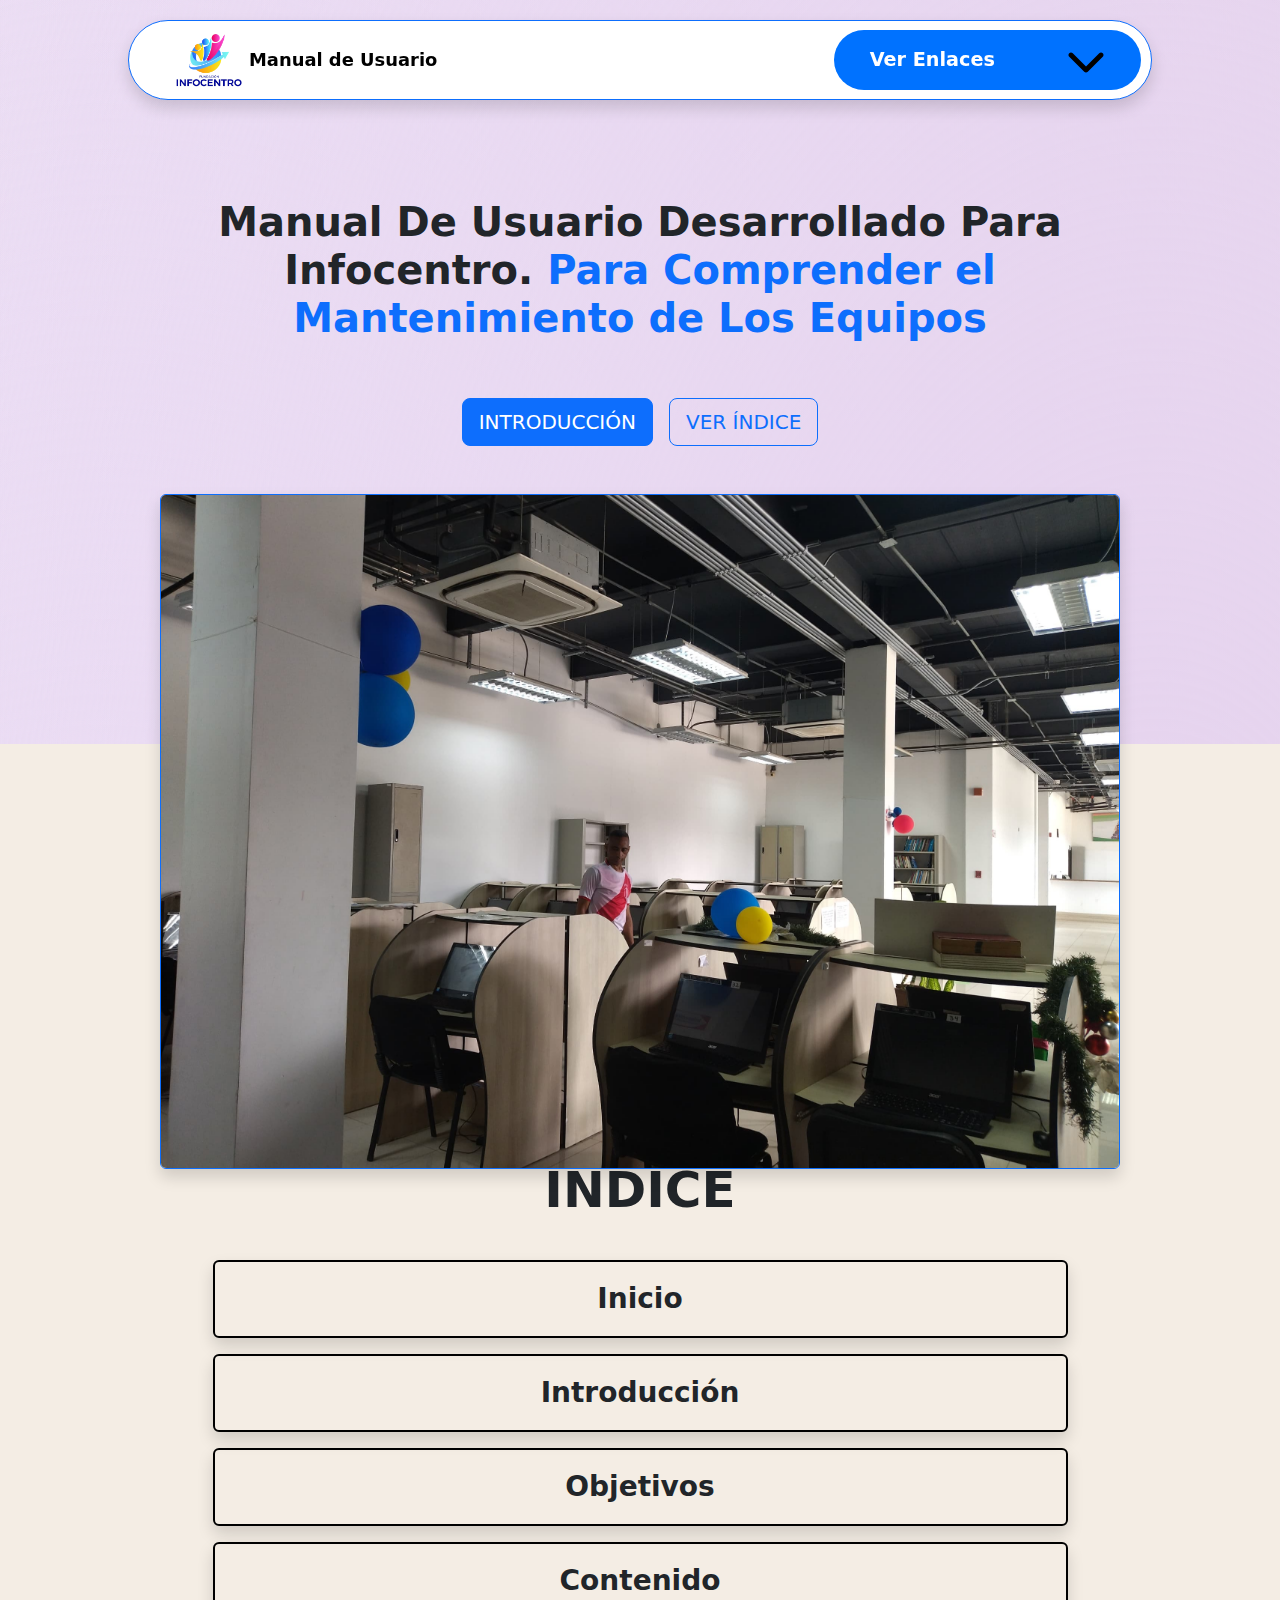
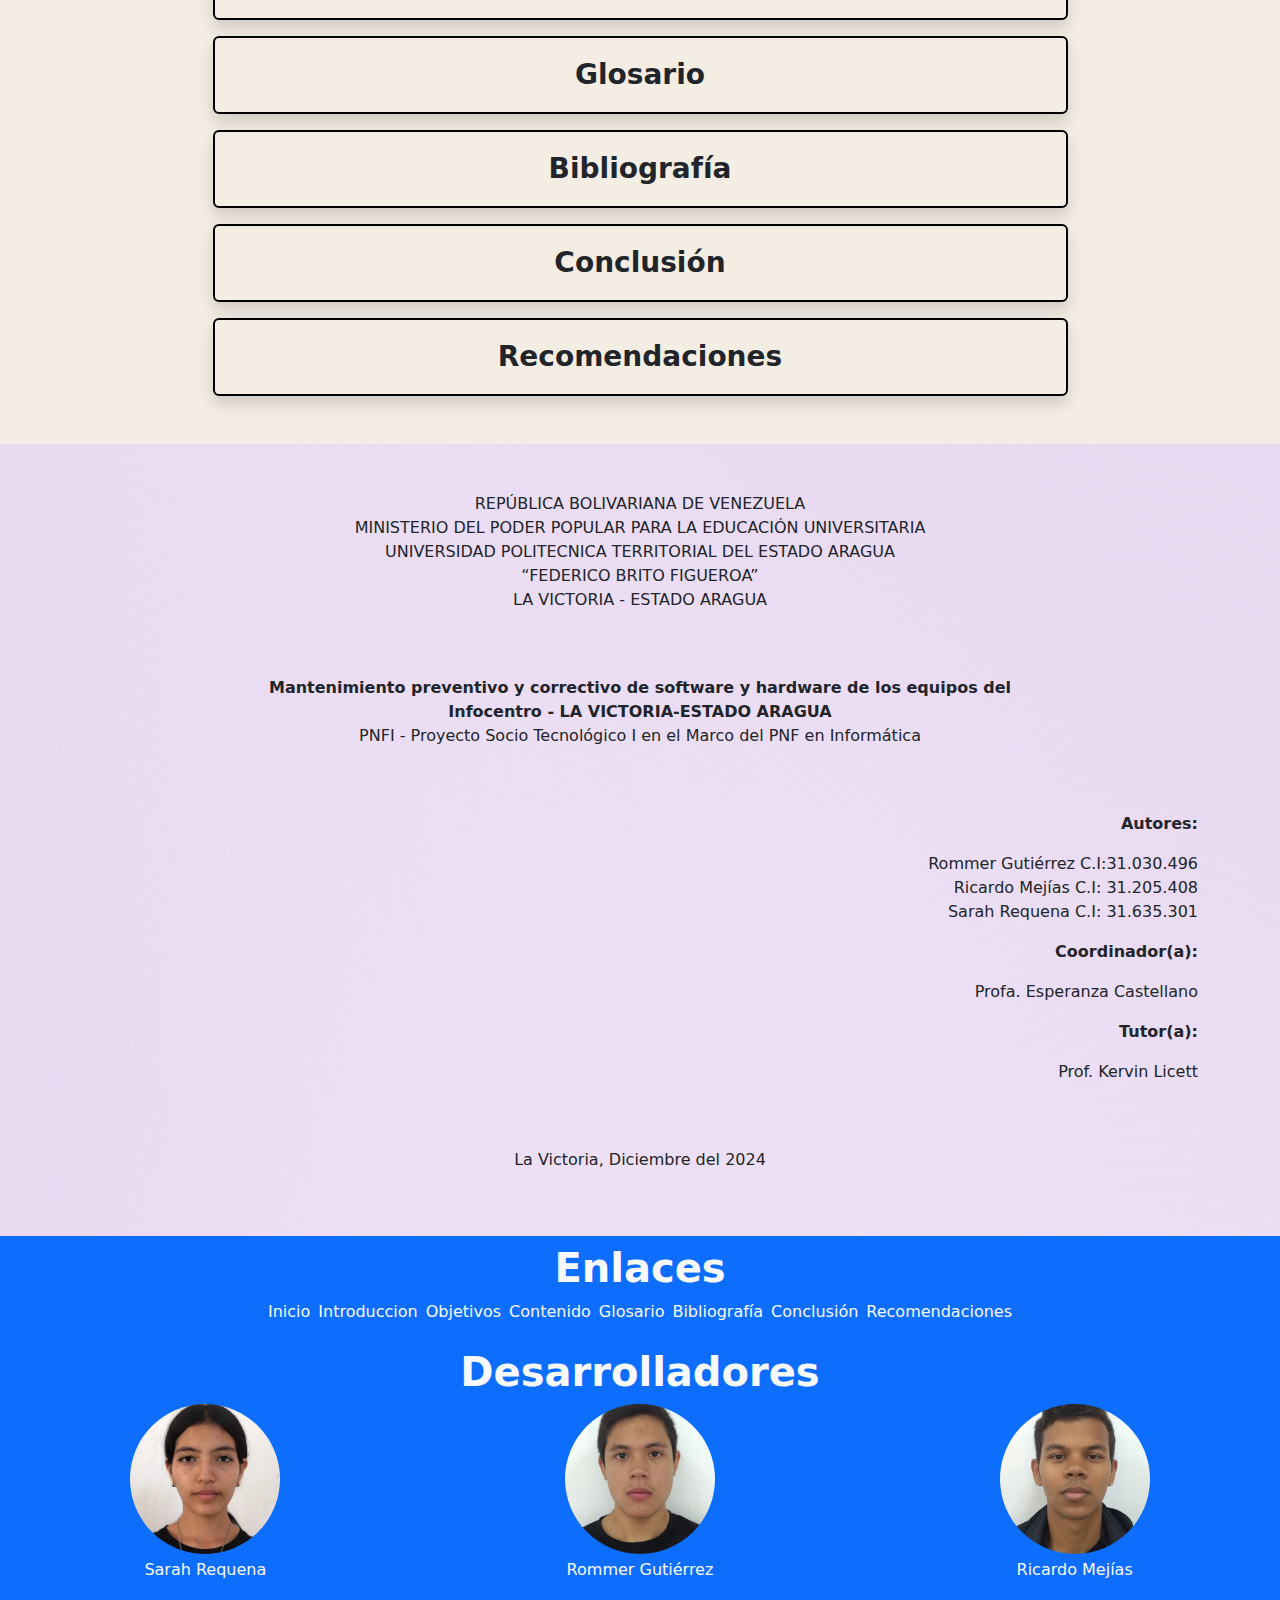
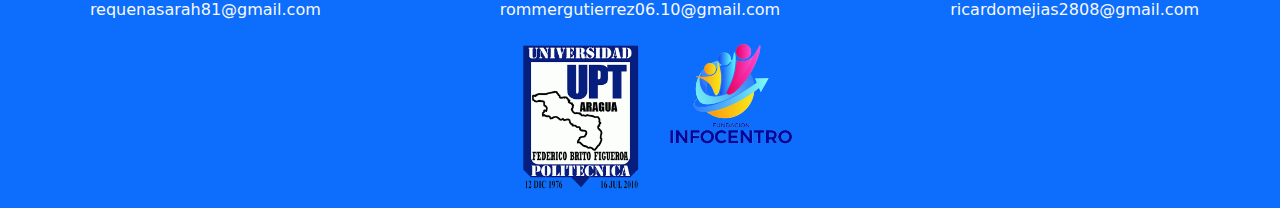
==== index.html @ 99874bed "Manual Técnico (Trayecto I)" ====
<!DOCTYPE html>
<html lang="en">

<head>
    <meta charset="UTF-8">
    <meta name="viewport" content="width=device-width, initial-scale=1.0">
    <title>Manual Técnico - Inicio</title>
    <link rel="stylesheet" href="styles.css">
    <link rel="stylesheet" href="bootstrap/css/bootstrap.min.css">
</head>

<body class="fondo">
    <header class="header" style="z-index: 10;">
        <nav class="nav shadow border border-primary"">
            <a href=" https://www.infocentro.gob.ve/" class="logo text-decoration-none"><img
                src="imegenes/INFOCENTRO-removebg-preview.png " class="" alt=""><span>Manual de Usuario</span></a>
            <div class="ver">
                <button class="btn_ver"><span>Ver Enlaces</span> <img src="imegenes/chevron-down-solid.svg"
                        alt=""></button>
                <ul class="menu-nav shadow rounded">
                    <li><a style="text-decoration: none;" href="index.html" class="link" id="link_activo">Inicio</a></li>
                    <li><a style="text-decoration: none;" href="./src/introduccion.html" class="link">Introducción</a></li>
                    <li><a style="text-decoration: none;" href="src/objetivos.html" class="link">Objetivos</a></li>
                    <li><a style="text-decoration: none;" href="src/contenido.html" class="link">Contenido</a></li>
                    <li><a style="text-decoration: none;" href="src/glosario.html" class="link">Glosario</a></li>
                    <li><a style="text-decoration: none;" href="src/bibliografia.html" class="link">Bibliografía</a></li>
                    <li><a style="text-decoration: none;" href="src/conclusion.html" class="link">Conclusión</a></li>
                    <li><a style="text-decoration: none;" href="src/recomendaciones.html"class="link">Recomendaciones</a></li>
                </ul>
            </div>
        </nav>
    </header>
    <main class="" style="margin-top: 100px; padding: 50px;"" >
        <div class=" container">
        <div class="row">
            <div class="col-12">
                <h1 style="font-weight: 800; width: 90%;" class="mx-auto p-5 text-center">Manual De Usuario
                    Desarrollado Para Infocentro. <span class="text-primary">Para Comprender el Mantenimiento de Los
                        Equipos</span></h1>
                <div class="d-flex justify-content-center gap-3">
                    <a href="src/introduccion.html" class="btn btn-primary btn-lg">INTRODUCCIÓN</a>
                    <a href="#introduccion" class="btn btn-outline-primary btn-lg">VER ÍNDICE</a>
                </div>
            </div>
        </div>
        <div class="row">
            <div class="col-md-12 mt-5">
                <div class="d-flex justify-content-center"><img
                        style="position: absolute; z-index: 1; object-fit: cover;"
                        class="w-75 h-75 rounded shadow mx-auto border border-primary"
                        src="imegenes/Fotos de la Comunidad/foto inicio 1.jpg" alt=""></div>
            </div>
        </div>
        </div>
    </main>
    <div class="beige pb-5" style="margin-top: 200px; padding-top: 400px; z-index: -1;">
        <div class="container">
            <div class="row justify-content-center row-gap-3">
                <div class="row" id="introduccion"></div>
                <h2 style="font-size: 50px; font-weight: 800;" class="text-center pb-3">ÍNDICE</h2>
                <a href="index.html" style="font-weight: 800; font-size: 45px; text-align: center; display: inline-block;"
                    class="efecto indice w-75 row text-dark shadow rounded p-3 text-center fs-3 text-decoration-none">
                    Inicio
                </a>
                <a href="src/introduccion.html" style="font-weight: 800; font-size: 45px; text-align: center; display: inline-block;"
                    class="efecto indice w-75 row text-dark shadow rounded p-3 text-center fs-3 text-decoration-none">
                    Introducción
                </a>
                <a href="src/objetivos.html" style="font-weight: 800; font-size: 45px; text-align: center; display: inline-block;"
                    class="efecto indice w-75 row text-dark shadow rounded p-3 text-center fs-3 text-decoration-none">
                    Objetivos
                </a>
                <a href="src/contenido.html" style="font-weight: 800; font-size: 45px; text-align: center; display: inline-block;"
                    class="efecto indice w-75 row text-dark shadow rounded p-3 text-center fs-3 text-decoration-none">
                    Contenido
                </a>
                <a href="src/glosario.html" style="font-weight: 800; font-size: 45px; text-align: center; display: inline-block;"
                    class="efecto indice w-75 row text-dark shadow rounded p-3 text-center fs-3 text-decoration-none">
                    Glosario
                </a>
                <a href="src/bibliografia.html" style="font-weight: 800; font-size: 45px; text-align: center; display: inline-block;"
                    class="efecto indice w-75 row text-dark shadow rounded p-3 text-center fs-3 text-decoration-none">
                    Bibliografía
                </a>
                <a href="src/conclusion.html" style="font-weight: 800; font-size: 45px; text-align: center; display: inline-block;"
                    class="efecto indice w-75 row text-dark shadow rounded p-3 text-center fs-3 text-decoration-none">
                    Conclusión
                </a>
                <a href="src/recomendaciones.html" style="font-weight: 800; font-size: 45px; text-align: center; display: inline-block;"
                    class="efecto indice w-75 row text-dark shadow rounded p-3 text-center fs-3 text-decoration-none">
                    Recomendaciones
                </a>
            </div>
        </div>
    </div>
    <div class="container">
        <div class="row p-5">
            <p class="text-center col-12">
                REPÚBLICA BOLIVARIANA DE VENEZUELA <br>
                MINISTERIO DEL PODER POPULAR PARA LA EDUCACIÓN UNIVERSITARIA <br>
                UNIVERSIDAD POLITECNICA TERRITORIAL DEL ESTADO ARAGUA <br>
                “FEDERICO BRITO FIGUEROA” <br>
                LA VICTORIA - ESTADO ARAGUA <br>
        </div>
        <div class="row">
            <p class="text-center w-75 mx-auto">
                <b>Mantenimiento preventivo y correctivo de software y hardware de los equipos del Infocentro - LA VICTORIA-ESTADO ARAGUA</b> <br>
                PNFI -
                Proyecto Socio Tecnológico I en el Marco del PNF en Informática
            </p>
        </div>
        <div class="row pt-5">
            <div class="col-md-12 col-sm-12">
                <p class="text-end"><b>Autores:</b></p>
                <p class="text-end">
                    Rommer Gutiérrez
                    C.I:31.030.496 <br>
                    Ricardo Mejías C.I: 31.205.408 <br>
                    Sarah Requena C.I: 31.635.301 <br>
                </p>

                <p class="text-end"><b class="pt-3">Coordinador(a):</b></p>
                <p class="text-end">Profa. Esperanza Castellano</p>

                <p class="text-end"><b class="pt-3">Tutor(a):</b></p>
                <p class="text-end">Prof. Kervin Licett</p>

                <p class="text-center p-5">La Victoria, Diciembre del 2024</p>
            </div>
        </div>
    </div>

    <footer class="bg-primary text-light pt-2">
            <div class="row">
                <h3 class="text-center" style="font-weight: 800; font-size: 40px;" class="pb-1 border-bottom border-light">Enlaces</h3>
                <ul class="enlaces col-md-12 col-sm-12 d-flex flex-wrap gap-2 justify-content-center">
                    <li><a style="text-decoration: none;" href="index.html" class="text-light">Inicio</a></li>
                    <li><a style="text-decoration: none;" href="src/introduccion.html"class="text-light">Introduccion</a></li>
                    <li><a style="text-decoration: none;" href="src/objetivos.html" class="text-light">Objetivos</a></li>
                    <li><a style="text-decoration: none;" href="src/contenido.html" class="text-light">Contenido</a></li>
                    <li><a style="text-decoration: none;" href="src/glosario.html" class="text-light">Glosario</a></li>
                    <li><a style="text-decoration: none;" href="src/bibliografia.html" class="text-light">Bibliografía</a></li>
                    <li><a style="text-decoration: none;" href="src/conclusion.html" class="text-light">Conclusión</a></li>
                    <li><a style="text-decoration: none;" href="src/recomendaciones.html" class="text-light">Recomendaciones</a></li>
                </ul>
                <div class="container pt-2">
                    <div class="row pb-1">
                        <h3 class="text-center" style="font-weight: 800; font-size: 40px;">Desarrolladores</h3>
                        <div class="col-md-4 col-sm-12 d-flex justify-content-center flex-column">
                            <img src="imegenes/Fotos tipo Carnet/sarah.jpg" style="object-fit: cover; border-radius: 50%; width: 150px; height: 150px;" class="mx-auto">
                            <p class="text-center pt-1">Sarah Requena</p>
                            <p class="text-center">requenasarah81@gmail.com</p>
                        </div>
                        <div class="col-md-4 col-sm-12 d-flex justify-content-center flex-column">
                            <img src="imegenes/Fotos tipo Carnet/romer.jpeg" style="object-fit: cover; border-radius: 50%; width: 150px; height: 150px;" class="mx-auto">
                            <p class="text-center pt-1">Rommer Gutiérrez</p>
                            <p class="text-center">rommergutierrez06.10@gmail.com</p>
                        </div>
                        <div class="col-md-4 col-sm-12 d-flex justify-content-center flex-column">
                            <img src="imegenes/Fotos tipo Carnet/1.jpg" style="object-fit: cover; border-radius: 50%; width: 150px; height: 150px;" class="mx-auto">
                            <p class="text-center pt-1">Ricardo Mejías</p>
                            <p class="text-center">ricardomejias2808@gmail.com</p>
                        </div>
                        
                    </div>
                <ul class="escudos col-md-12 col-sm-12 d-flex flex-wrap justify-content-center" style="position: relative;">
                    <li><a href="https://upta.edu.ve/"><img src="imegenes/Logo de la Upt de aragua.png" class="" alt="" style="width: 150px;"></a></li>
                    <li><img src="" alt=""><a href="https://www.infocentro.gob.ve/"><img src="imegenes/INFOCENTRO-removebg-preview.png" alt="" style="width: 150px;"></a></li>
                </ul>
            </div>
        </div>
    </footer>
    <script src="bootstrap/js/bootstrap.min.js"></script>
    <script src="main.js"></script>
</body>

</html>
---- styles.css ----
*{
    text-decoration: none;
    list-style: none;
    padding: 0;
    margin: 0;
}

body{
    overflow: hidden;
    overflow-y: auto;
}

.header{
    width: 100%;
    height: 80px;
    position: fixed;
    left: 0;
    top: 20px;
    
}

.logo span{
    font-size: 1.4vw;
    font-weight: 700;
    color: #000000;
}

.nav{
    width: 80%;
    height: 100%;
    margin: 0 auto;
    border-radius: 3em;
    top: 50px;
    display: flex;
    justify-content: space-between;
    align-items: center;
    background-color: #ffff;
}

.logo{
    margin-left: 40px;
    display: flex;
    align-items: center;
}

.logo img{
    width: 80px;
}

.ver{
    width: 30%;
    margin-right: 10px;
}

.ver button{
    border: none;
    width: 100%;
    height: 100%;
    height: 60px;
    border-radius: 2em;
    background-color: #3267ed;  
    font-size: 1.5vw;
    font-weight: 800;
    color: #ffff;
    background-color: #0072ff;
    display: flex;
    align-items: center;
    justify-content: space-around;
}

.ver button img{
    width: 40px;
}

.menu-nav{
    position: fixed;
    display: flex;
    flex-direction: column;
    gap: 10px;
    padding: 20px;
    right: 10%;
    z-index: 10;
    background-color: #ffff;
    justify-content: center;
    align-items: center;
    opacity: 0;

    transition: 300ms;
}

.link{
    padding: 12px 12px;
    color: #000000;
}

.active{
    opacity: 100%;
}

.beige{
    background-color: #F4EDE4;
}

.indice{
    border: 2px solid #000000;
    box-shadow: -3px -3px black;
}

.efecto{
    transition: 300ms;
}

.efecto:hover{
    background-color: #4848483d;
}

.fondo{
    background:radial-gradient(at 90.41262990767005% 34.67526278499494%, hsla(282.22222222222223, 42.85714285714288%, 87.6470588235294%, 1) 0%, hsla(282.22222222222223, 42.85714285714288%, 87.6470588235294%, 0) 100%), radial-gradient(at 68.8627764245157% 72.27191279554467%, hsla(261.1764705882353, 100%, 96.66666666666667%, 1) 0%, hsla(261.1764705882353, 100%, 96.66666666666667%, 0) 100%), radial-gradient(at 7.824437953815178% 80.23057993244377%, hsla(282.22222222222223, 42.85714285714288%, 87.6470588235294%, 1) 0%, hsla(282.22222222222223, 42.85714285714288%, 87.6470588235294%, 0) 100%), radial-gradient(at 15.206793550383491% 50.640820085376845%, hsla(261.1764705882353, 100%, 96.66666666666667%, 1) 0%, hsla(261.1764705882353, 100%, 96.66666666666667%, 0) 100%), radial-gradient(at 85.00463413779055% 5.17824763920739%, hsla(282.22222222222223, 42.85714285714288%, 87.6470588235294%, 1) 0%, hsla(282.22222222222223, 42.85714285714288%, 87.6470588235294%, 0) 100%), radial-gradient(at 26.24970085293198% 80.71583510389824%, hsla(261.1764705882353, 100%, 96.66666666666667%, 1) 0%, hsla(261.1764705882353, 100%, 96.66666666666667%, 0) 100%), radial-gradient(at 68.22692047841456% 68.1904466290873%, hsla(282.22222222222223, 42.85714285714288%, 87.6470588235294%, 1) 0%, hsla(282.22222222222223, 42.85714285714288%, 87.6470588235294%, 0) 100%), radial-gradient(at 49.468076481524804% 10.679899230227619%, hsla(261.1764705882353, 100%, 96.66666666666667%, 1) 0%, hsla(261.1764705882353, 100%, 96.66666666666667%, 0) 100%), radial-gradient(at 34.58033267503292% 27.946222114220053%, hsla(282.22222222222223, 42.85714285714288%, 87.6470588235294%, 1) 0%, hsla(282.22222222222223, 42.85714285714288%, 87.6470588235294%, 0) 100%);
}

.card{
    box-shadow: 3px 3px black;
    border: 3px solid black;
}

/*animacion de balanceo*/
.swing{
    animation-name: swing;
}

@keyframes swing {
    20% {
        transform: rotate(15deg);
    }
    40% {
        transform: rotate(-10deg);
    }
    60% {
        transform: rotate(5deg);
    }
    80% {
        transform: rotate(-5deg);
    }
    to {
        transform: rotate(0deg);
    }
}

.swing{
    animation: swing 2s ease infinite;
}

/* animacion de desvanecimiento*/
.opacity {
    animation-name: fadeIn;
}

@keyframes fadeIn {
    from {
        opacity: 0;
    }
    to {
        opacity: 1;
    }
}

.opacity{
    animation: fadeIn 2s ease-in ;  
    }

/*animacion de izquierda a derecha*/

.slide{
    animation-name: slide;
}

@keyframes slide{
    from {
        transform: translateX(-100%);
}
to{
    transform: translateX(0);
}
}

.slide{
    animation: slide 3s ease-in-out ;
}

/*animacion de derecha a izquierda*/

.slideinleft{
    max-width: 100%;
    animation: slideinleft;
}

@keyframes slideinleft {
    from {
        transform: translateX(100%);
    }
    to {
        transform: translateX(0);
    }
}

.slideinleft {
    animation: slideinleft 3s ease-in-out;
}


/*animacion de abajo arriba*/

.slideindown{
    animation: slideindown;
}

@keyframes slideindown {
    from {
        transform: translateY(-100%);
    }
    to {
        transform: translateY(0);
    }
}

.slideindown {
    animation: slideindown 2s ease-in-out;
}

/*animcion de abajo arriba*/

.slideinup{
    max-width: 100%;
    animation: slideinup;
}

@keyframes slideinup {
    from {
        transform: translateY(100%);
    }
    to {
        transform: translateY(0);
    }
}

.slideinup {
    animation: slideinup 3s ease-in-out;
}
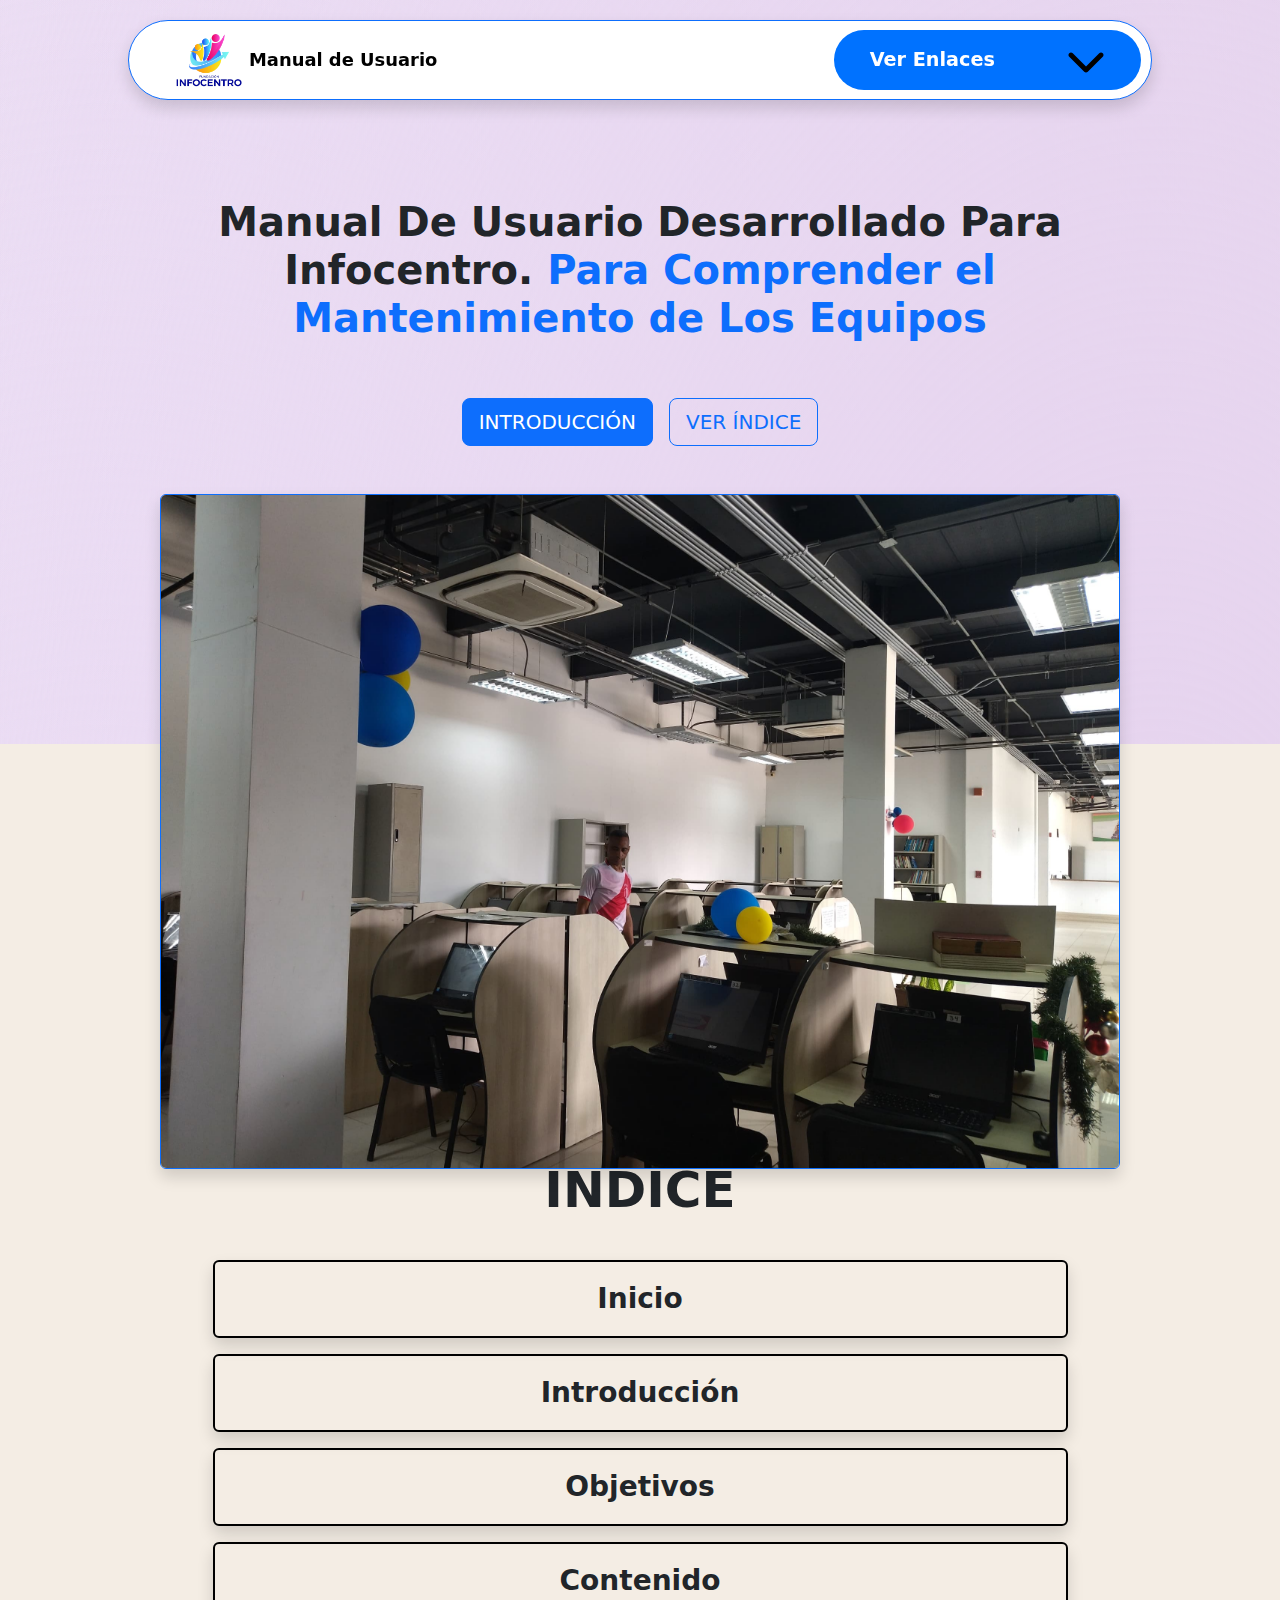
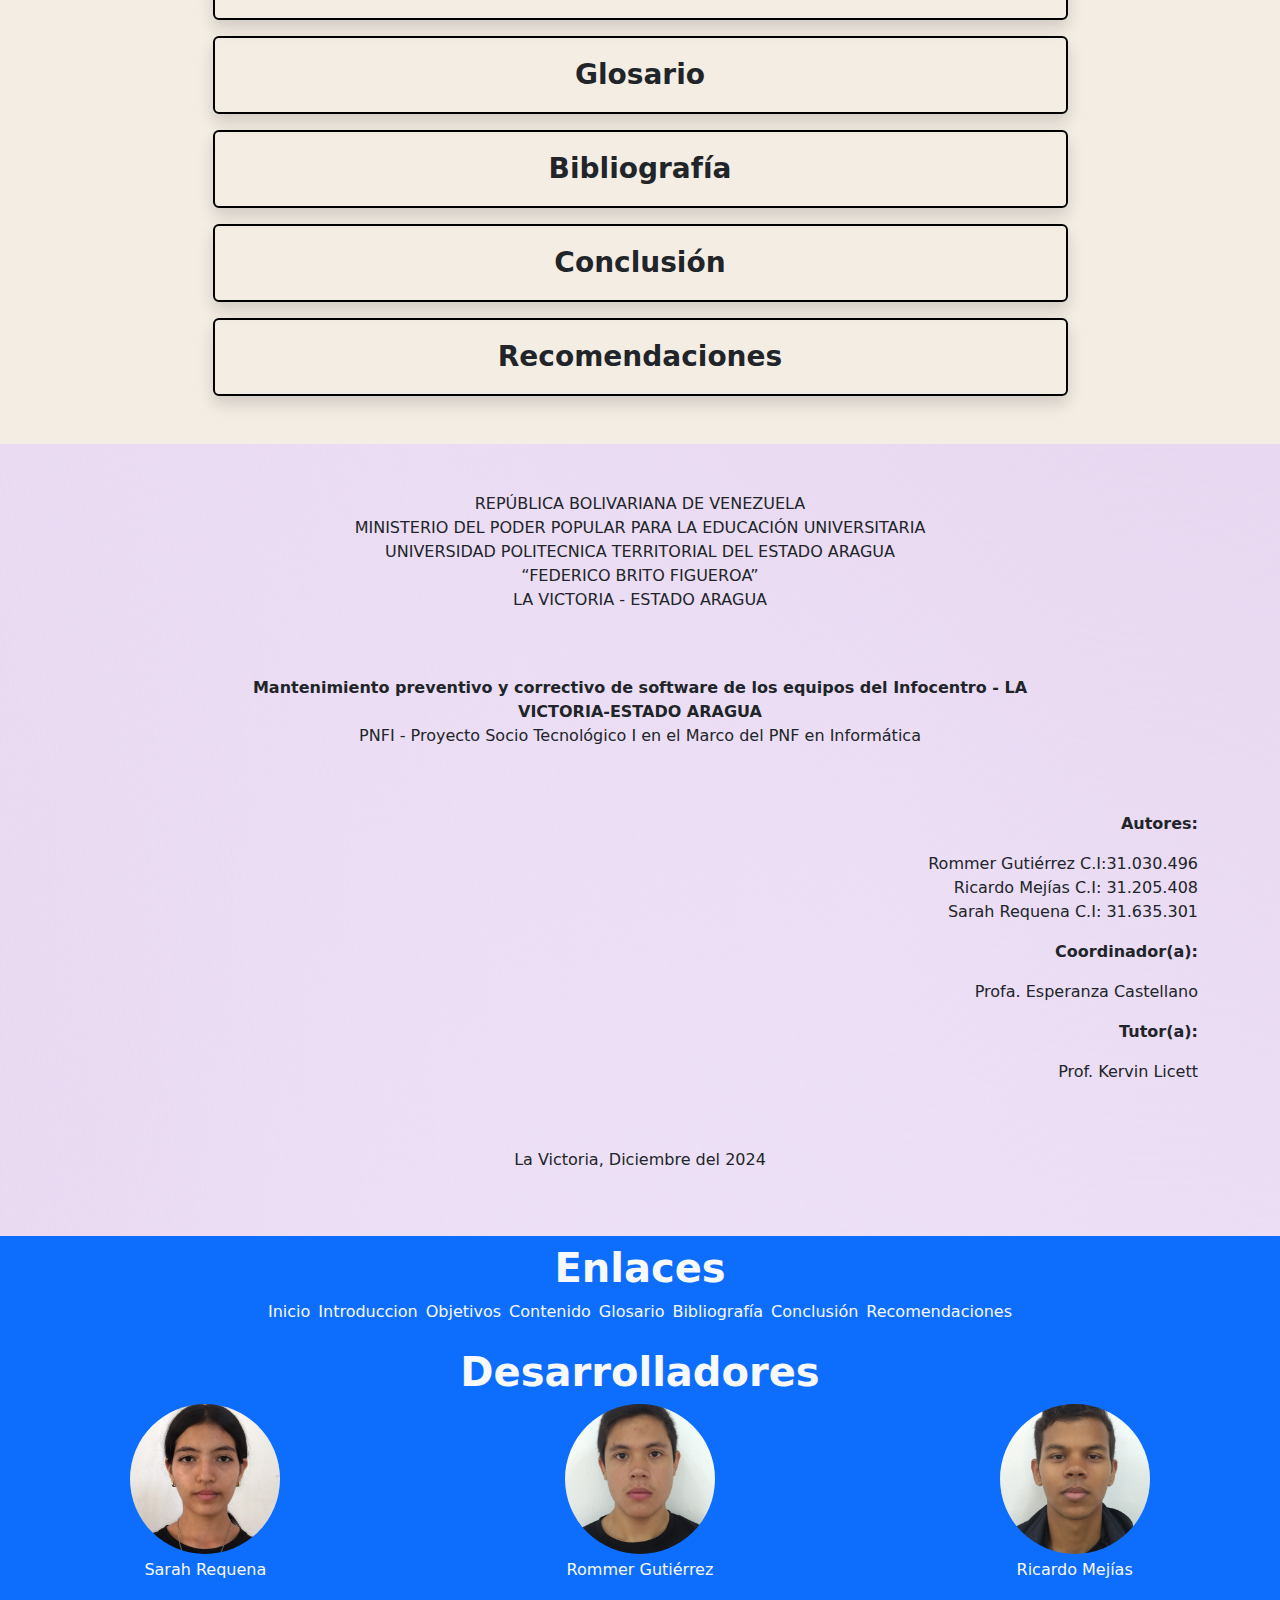
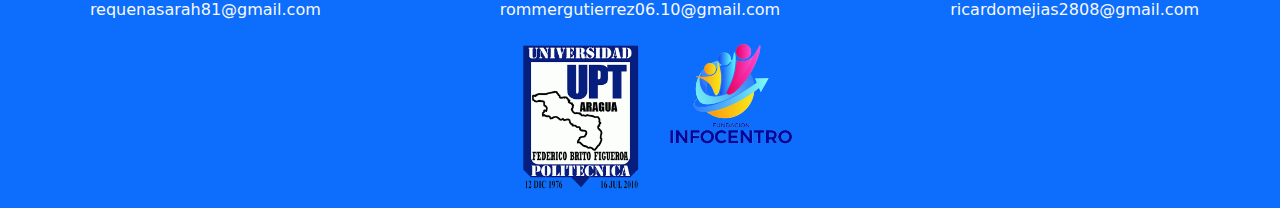
==== commit 383542ce: "Cambio de título del membrete" ====
--- a/index.html
+++ b/index.html
@@ -104,7 +104,7 @@
         </div>
         <div class="row">
             <p class="text-center w-75 mx-auto">
-                <b>Mantenimiento preventivo y correctivo de software y hardware de los equipos del Infocentro - LA VICTORIA-ESTADO ARAGUA</b> <br>
+                <b>Mantenimiento preventivo y correctivo de software de los equipos del Infocentro - LA VICTORIA-ESTADO ARAGUA</b> <br>
                 PNFI -
                 Proyecto Socio Tecnológico I en el Marco del PNF en Informática
             </p>
